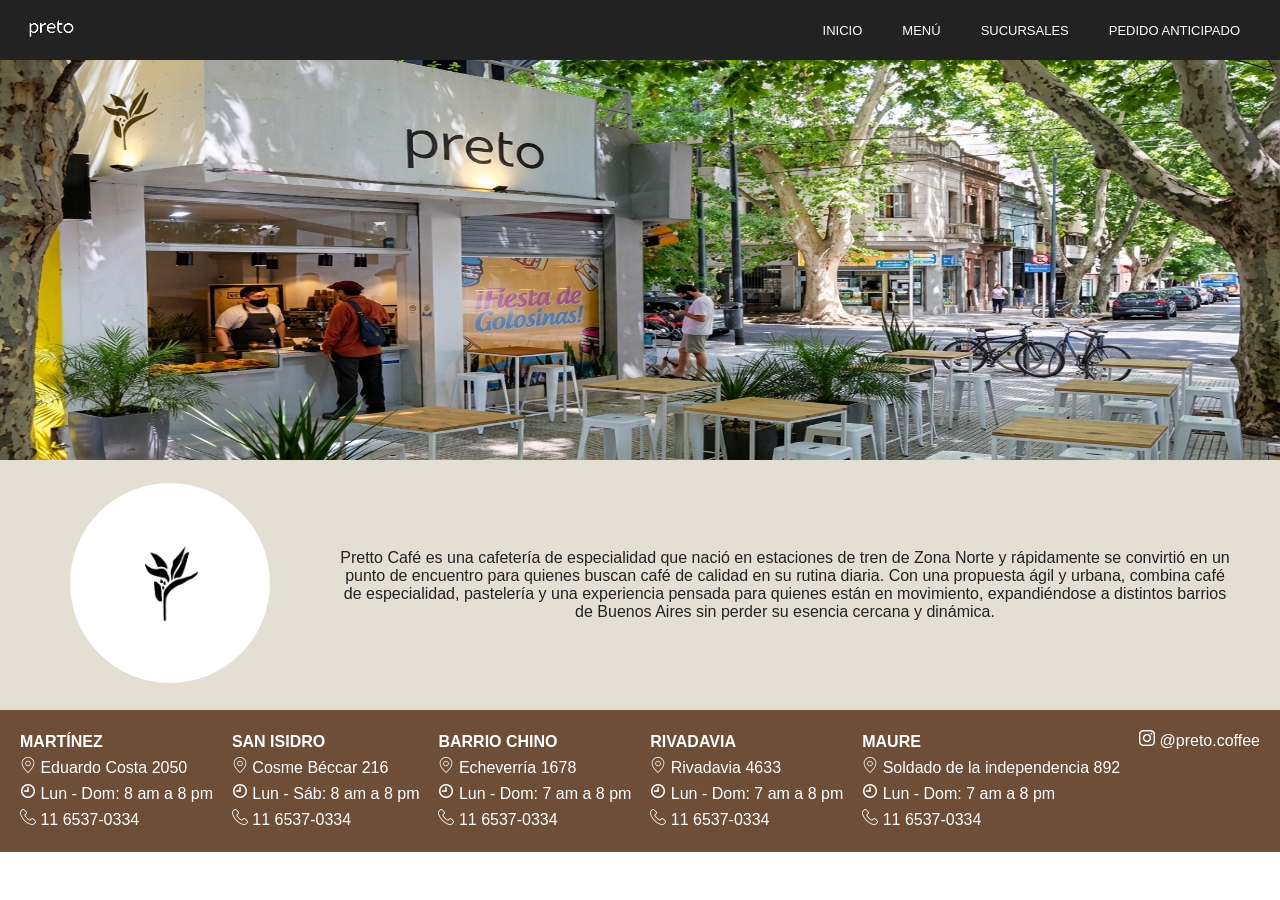
==== Oliva Lizarraga - Preto/index.html @ d629348c "Add files via upload" ====
<!DOCTYPE html>
<html lang="en">
<head>
    <meta charset="UTF-8">
    <meta name="viewport" content="width=device-width, initial-scale=1.0">
    <title>Preto café</title>
    <link rel="stylesheet" href="./CSS/style.css">
</head>

<body>

<header>
  <nav class="navbar">
    <div class="logo">
      <img src="./Multimedia/logo-pretto.png" alt="">
    </div>

    <ul class="nav-links">
        <li><a href="./index.html">INICIO</a></li>
        <li><a href="./Pages/menú.html">MENÚ</a></li>
        <li><a href="./Pages/sucursales.html">SUCURSALES</a></li>
        <li><a href="./Pages/pedido-anticipado.html">PEDIDO ANTICIPADO</a></li>
    </ul>
  </nav>
</header>

<main>
    <div class="carrusel">
        <img src="./Multimedia/imagen1.png" alt="">
    </div>

    <div class="infor">
        <div class="img-infor">
            <img src="./Multimedia/img-infor.png" alt="">
        </div>
        <div class="text-infor">
            <p>Pretto Café es una cafetería de especialidad que nació en estaciones de tren de Zona Norte y rápidamente se convirtió en un punto de encuentro para quienes buscan café de calidad en su rutina diaria. Con una propuesta ágil y urbana, combina café de especialidad, pastelería y una experiencia pensada para quienes están en movimiento, expandiéndose a distintos barrios de Buenos Aires sin perder su esencia cercana y dinámica. </p>
        </div>
    </div>
</main>

<footer class="footer">

    <div class="caja">
    <p class="sub-footer"><strong>MARTÍNEZ</strong></p>
    <p><img src="./Multimedia/ubicacion.png" alt=""> Eduardo Costa 2050</p>
    <p><img src="./Multimedia/reloj.png" alt=""> Lun - Dom: 8 am a 8 pm</p>
    <p><img src="./Multimedia/telefono.png" alt=""> 11 6537-0334</p>
  </div>

  <div class="caja">
    <p class="sub-footer"><strong>SAN ISIDRO</strong></p>
    <p><img src="./Multimedia/ubicacion.png" alt=""> Cosme Béccar 216</p>
    <p><img src="./Multimedia/reloj.png" alt=""> Lun - Sáb: 8 am a 8 pm</p>
    <p><img src="./Multimedia/telefono.png" alt=""> 11 6537-0334</p>
  </div>

  <div class="caja">
    <p class="sub-footer"><strong>BARRIO CHINO</strong></p>
    <p><img src="./Multimedia/ubicacion.png" alt=""> Echeverría 1678</p>
    <p><img src="./Multimedia/reloj.png" alt=""> Lun - Dom: 7 am a 8 pm</p>
    <p><img src="./Multimedia/telefono.png" alt=""> 11 6537-0334</p>
  </div>

  <div class="caja">
    <p class="sub-footer"><strong>RIVADAVIA</strong></p>
    <p><img src="./Multimedia/ubicacion.png" alt=""> Rivadavia 4633</p>
    <p><img src="./Multimedia/reloj.png" alt=""> Lun - Dom: 7 am a 8 pm</p>
    <p><img src="./Multimedia/telefono.png" alt=""> 11 6537-0334</p>
  </div>

  <div class="caja">
    <p class="sub-footer"><strong>MAURE</strong></p>
    <p><img src="./Multimedia/ubicacion.png" alt=""> Soldado de la independencia 892</p>
    <p><img src="./Multimedia/reloj.png" alt=""> Lun - Dom: 7 am a 8 pm</p>
    <p><img src="./Multimedia/telefono.png" alt=""> 11 6537-0334</p>
  </div>

  <div class="ig">
    <a href="https://www.instagram.com/preto.coffee?igsh=MW9qMXh0eXR2aml4ZQ=="><img src="./Multimedia/logotipo-de-instagram.png" alt=""> @preto.coffee</a>
  </div>

</footer>

</body>
</html>
---- Oliva Lizarraga - Preto/CSS/style.css ----
body{
    margin: 0;
}

/* tipografía */
@import url('https://fonts.googleapis.com/css2?family=Poppins:ital,wght@0,100;0,200;0,300;0,400;0,500;0,600;0,700;0,800;0,900;1,100;1,200;1,300;1,400;1,500;1,600;1,700;1,800;1,900&display=swap');

.poppins-regular {
  font-family: "Poppins", sans-serif;
  font-weight: 400;
  font-style: normal;
}

@import url('https://fonts.googleapis.com/css2?family=Open+Sans:ital,wght@0,300..800;1,300..800&display=swap');

.open-sans {
  font-family: "Open Sans", sans-serif;
  font-weight: 400;
  font-style: normal;
}

@import url('https://fonts.googleapis.com/css2?family=Montserrat:ital,wght@0,100..900;1,100..900&family=Open+Sans&display=swap');

.montserrat {
  font-family: "Montserrat", sans-serif;
  font-weight: 400;
  font-style: normal;
}

/* navegador */
    .navbar {
      display: flex;
      justify-content: space-between;
      align-items: center;
      padding: 10px 20px;
      height: 40px;
      background-color: rgba(34, 34, 34)
    }

    .logo img {
      height: 63px;
      width: 63px;
    }

    .nav-links {
      list-style: none;
      display: flex;
    }

    .nav-links a {
      text-decoration: none;
      color: white;
      padding: 20px;
      font-family: "Poppins", sans-serif;
      font-size: 13px;
    }

/* carrusel */
.carrusel img{
    height: 400px;
    width: 100%;
    display: block;
}

/* información sobre local */
.infor{
    display: flex;
    justify-content: space-between;
    align-items: center;
    width: 100%;
    height: 250px;
    background-color: rgba(227, 223, 211)
}

.img-infor img{
    height: 200px;
    width: 200px;
    padding: 20px 70px;
    border-radius: 50%;
}

.text-infor{
    display: flex;
    text-align: center;
    padding-right: 50px;
    font-family: "Open Sans", sans-serif;
    color: rgba(34, 34, 34);
}

/* footer */
.footer {
  display: flex;
  justify-content: space-between; 
  padding: 20px;
  background-color: rgba(111, 78, 55)
}

.caja {
  display: flex;
  flex-direction: column; 
}

.sub-footer{
    font-family: "Montserrat", sans-serif;
}
.caja p{
    text-align: left;
    margin: 3px 0;
    color: white;
    font-family: "Open Sans", sans-serif;
}

.ig a{
    text-decoration: none;
    color: white;
    font-family: "Open Sans", sans-serif;
}
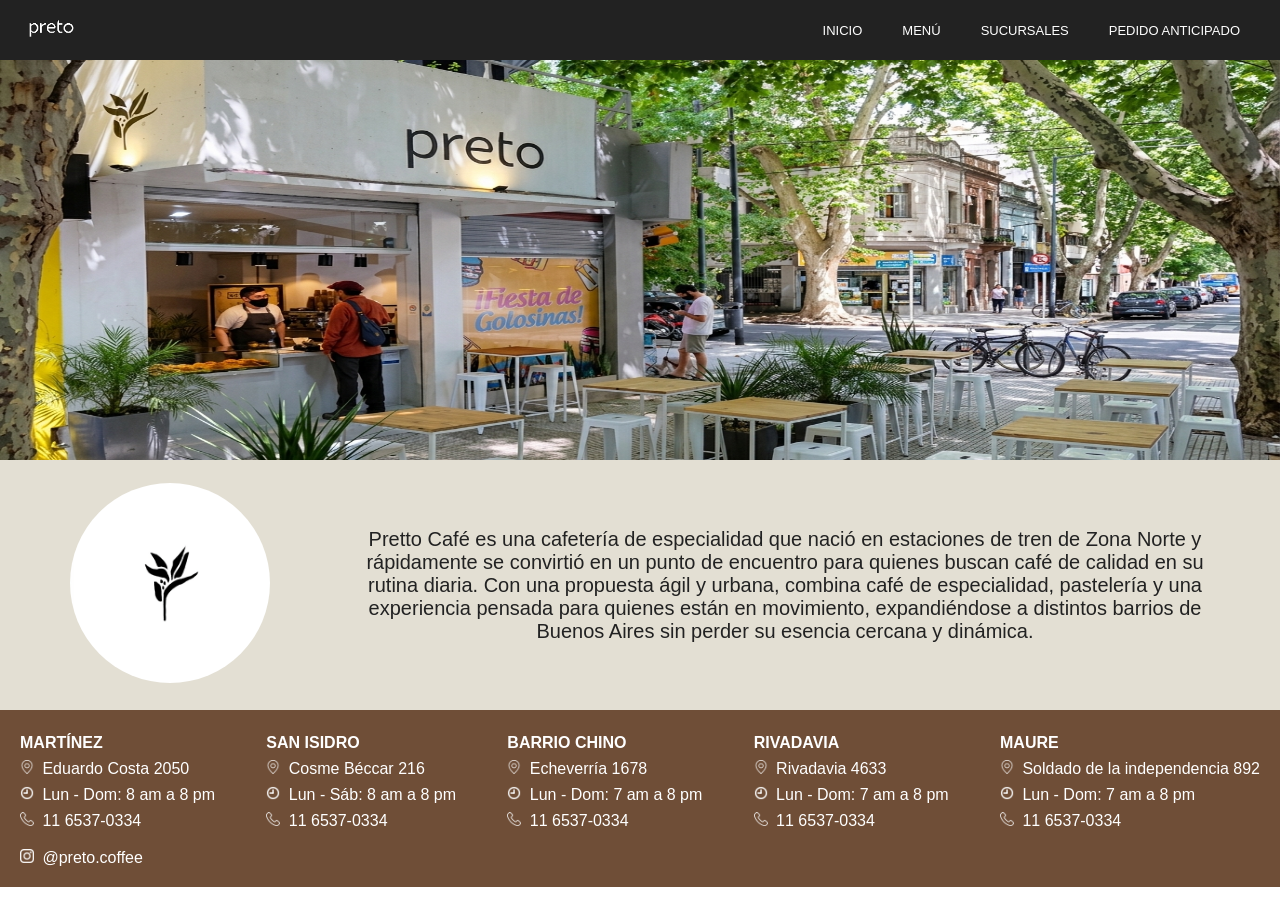
==== commit ed933728: "Add files via upload" ====
--- a/Oliva Lizarraga - Preto/index.html
+++ b/Oliva Lizarraga - Preto/index.html
@@ -40,7 +40,7 @@
 </main>
 
 <footer class="footer">
-
+<div class="contenedor">
     <div class="caja">
     <p class="sub-footer"><strong>MARTÍNEZ</strong></p>
     <p><img src="./Multimedia/ubicacion.png" alt=""> Eduardo Costa 2050</p>
@@ -75,6 +75,7 @@
     <p><img src="./Multimedia/reloj.png" alt=""> Lun - Dom: 7 am a 8 pm</p>
     <p><img src="./Multimedia/telefono.png" alt=""> 11 6537-0334</p>
   </div>
+</div>
 
   <div class="ig">
     <a href="https://www.instagram.com/preto.coffee?igsh=MW9qMXh0eXR2aml4ZQ=="><img src="./Multimedia/logotipo-de-instagram.png" alt=""> @preto.coffee</a>
--- a/Oliva Lizarraga - Preto/CSS/style.css
+++ b/Oliva Lizarraga - Preto/CSS/style.css
@@ -65,6 +65,7 @@
 /* información sobre local */
 .infor{
     display: flex;
+    flex-wrap: nowrap;
     justify-content: space-between;
     align-items: center;
     width: 100%;
@@ -85,14 +86,20 @@
     padding-right: 50px;
     font-family: "Open Sans", sans-serif;
     color: rgba(34, 34, 34);
+    font-size: 20px;
 }
 
 /* footer */
 .footer {
   display: flex;
-  justify-content: space-between; 
+  flex-direction: column;
   padding: 20px;
   background-color: rgba(111, 78, 55)
+}
+
+.contenedor{
+  display: flex;
+  justify-content: space-between;
 }
 
 .caja {
@@ -105,13 +112,89 @@
 }
 .caja p{
     text-align: left;
-    margin: 3px 0;
+    margin: 4px 0;
     color: white;
     font-family: "Open Sans", sans-serif;
+}
+
+.caja p img {
+  height: 14px;
+  width: 14px;
+  margin-right: 4px;
+}
+
+.ig{
+  margin-top: 15px;
 }
 
 .ig a{
     text-decoration: none;
     color: white;
     font-family: "Open Sans", sans-serif;
-}+}
+
+.ig img{
+  height: 14px;
+  width: 14px;
+  margin-right: 4px;
+}
+
+/* tablet */
+@media screen and (max-width: 800px) {
+
+  .contenedor {
+    display: flex;
+    flex-wrap: wrap;
+    justify-content: flex-start; 
+  }
+
+  .contenedor .caja {
+    width: 28%;
+    margin: 0 15px 20px 15px;
+  }
+
+  .text-infor {
+    font-size: 16px;
+    padding-right: 30px;
+  }
+}
+
+
+/* mobile */
+@media (max-width: 600px) {
+
+  .contenedor {
+    flex-direction: column;
+  }
+  
+  .contenedor .caja {
+    width: 100%;
+  }
+
+  .navbar {
+    height: auto;
+    padding: 10px 15px;
+  }
+
+  .nav-links a {
+    padding: 8px;
+    font-size: 11px;
+  }
+
+  .carrusel img {
+    height: 300px;
+  }
+
+  .infor {
+    flex-direction: column;
+    height: auto;
+    padding: 20px 0;
+    align-items: center; 
+  }
+
+  .text-infor {
+    padding: 0 40px 20px 40px;
+    font-size: 16px;
+    text-align: center; 
+  }
+  }
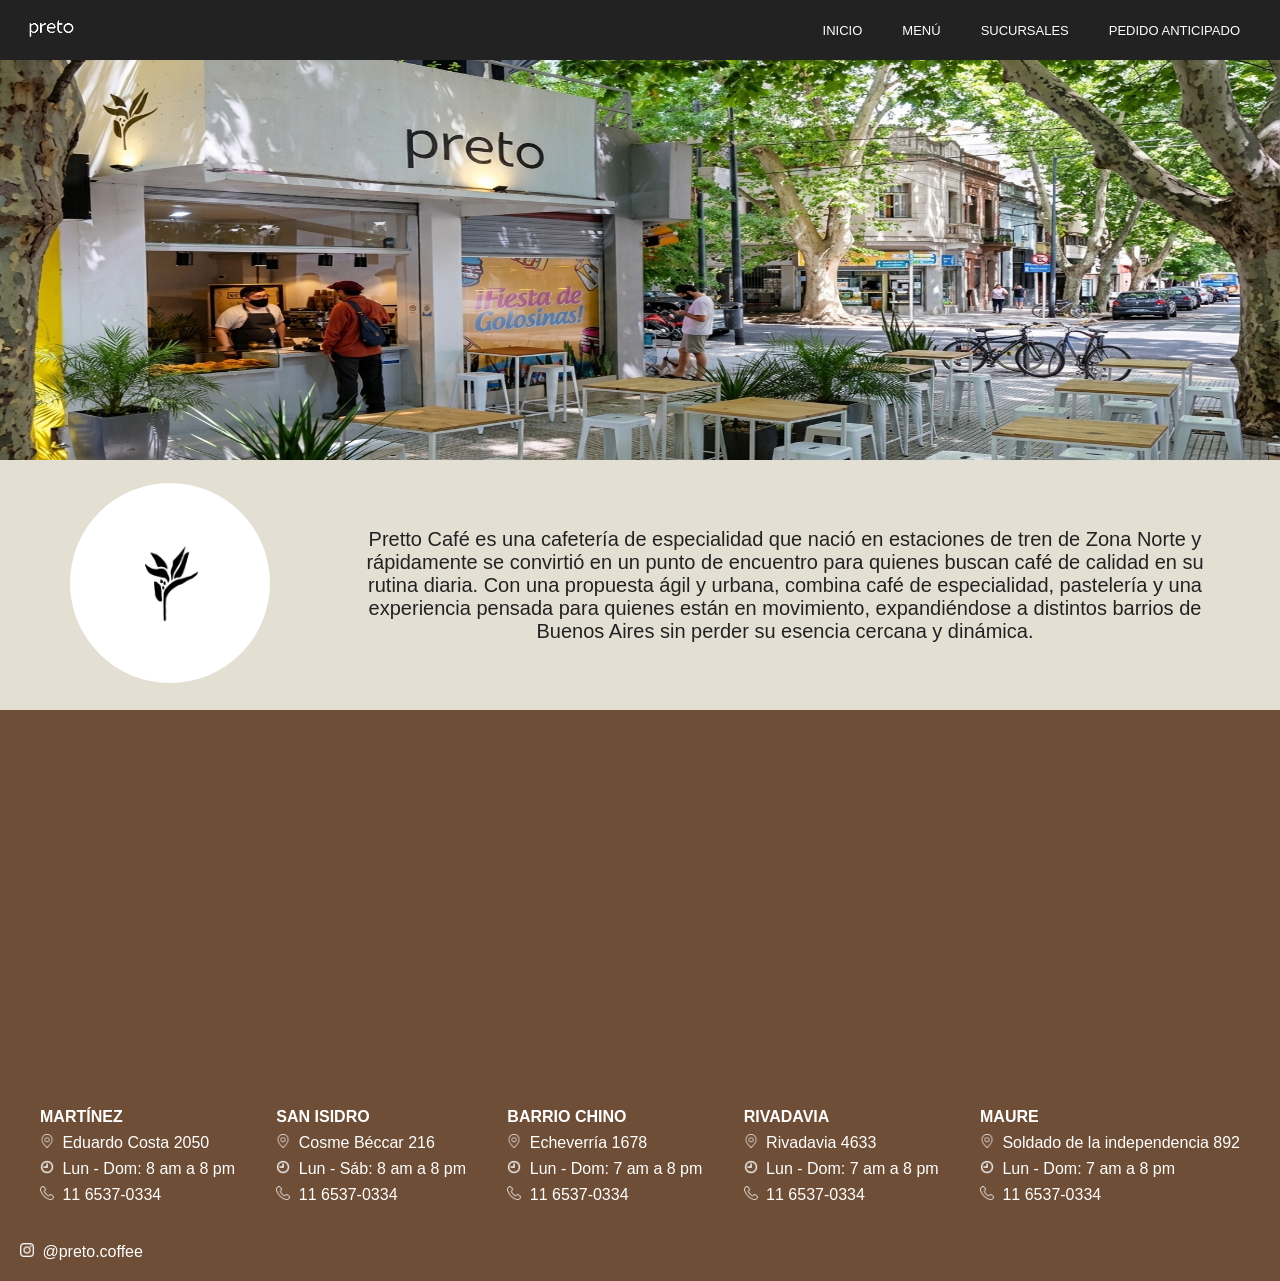
==== commit 48b8ee4e: "Add files via upload" ====
--- a/Oliva Lizarraga - Preto/index.html
+++ b/Oliva Lizarraga - Preto/index.html
@@ -40,6 +40,9 @@
 </main>
 
 <footer class="footer">
+<div class="mapa-footer">
+  <iframe src="https://www.google.com/maps/d/u/0/embed?mid=1qHg61O5QNtXGG52iDf1zIc9vHTqVn7c&ehbc=2E312F&noprof=1" width="640" height="480"></iframe>
+</div>
 <div class="contenedor">
     <div class="caja">
     <p class="sub-footer"><strong>MARTÍNEZ</strong></p>
--- a/Oliva Lizarraga - Preto/CSS/style.css
+++ b/Oliva Lizarraga - Preto/CSS/style.css
@@ -28,32 +28,32 @@
 }
 
 /* navegador */
-    .navbar {
-      display: flex;
-      justify-content: space-between;
-      align-items: center;
-      padding: 10px 20px;
-      height: 40px;
-      background-color: rgba(34, 34, 34)
-    }
-
-    .logo img {
-      height: 63px;
-      width: 63px;
-    }
-
-    .nav-links {
-      list-style: none;
-      display: flex;
-    }
-
-    .nav-links a {
-      text-decoration: none;
-      color: white;
-      padding: 20px;
-      font-family: "Poppins", sans-serif;
-      font-size: 13px;
-    }
+.navbar {
+    display: flex;
+    justify-content: space-between;
+    align-items: center;
+    padding: 10px 20px;
+    height: 40px;
+    background-color: rgba(34, 34, 34)
+}
+
+.logo img {
+    height: 63px;
+    width: 63px;
+}
+
+.nav-links {
+    list-style: none;
+    display: flex;
+}
+
+.nav-links a {
+    text-decoration: none;
+    color: white;
+    padding: 20px;
+    font-family: "Poppins", sans-serif;
+    font-size: 13px;
+}
 
 /* carrusel */
 .carrusel img{
@@ -90,6 +90,11 @@
 }
 
 /* footer */
+.mapa-footer iframe {
+  height: 350px;
+  border-style: none;
+  width: 100%
+}
 .footer {
   display: flex;
   flex-direction: column;
@@ -100,6 +105,7 @@
 .contenedor{
   display: flex;
   justify-content: space-between;
+  padding: 20px;
 }
 
 .caja {
@@ -139,20 +145,18 @@
   margin-right: 4px;
 }
 
-/* tablet */
-@media screen and (max-width: 800px) {
-
+/* Tablet */
+@media (max-width: 1024px) {
+ 
   .contenedor {
-    display: flex;
-    flex-wrap: wrap;
-    justify-content: flex-start; 
-  }
-
-  .contenedor .caja {
-    width: 28%;
-    margin: 0 15px 20px 15px;
-  }
-
+    flex-wrap: nowrap;
+  }
+ 
+  .caja {
+    width: auto;
+    margin: 0 10px;
+  }
+ 
   .text-infor {
     font-size: 16px;
     padding-right: 30px;
@@ -160,22 +164,14 @@
 }
 
 
-/* mobile */
-@media (max-width: 600px) {
-
-  .contenedor {
-    flex-direction: column;
-  }
-  
-  .contenedor .caja {
-    width: 100%;
-  }
-
+/* Mobile */
+@media (max-width: 800px) {
+ 
   .navbar {
     height: auto;
     padding: 10px 15px;
   }
-
+ 
   .nav-links a {
     padding: 8px;
     font-size: 11px;
@@ -184,17 +180,264 @@
   .carrusel img {
     height: 300px;
   }
-
+ 
   .infor {
     flex-direction: column;
     height: auto;
     padding: 20px 0;
-    align-items: center; 
-  }
-
+    align-items: center;
+  }
+ 
   .text-infor {
     padding: 0 40px 20px 40px;
     font-size: 16px;
-    text-align: center; 
-  }
-  }+    text-align: center;
+  }
+ 
+  .contenedor {
+    flex-wrap: wrap;
+  }
+ 
+  .caja {
+    width: 45%;
+    margin-bottom: 20px;
+  }
+}
+
+/* Menú */
+.imagenes-categoria {
+  display: flex;
+  width: 100%;
+  background-color: rgba(200, 195, 180);
+}
+
+.cuadrado-img img {
+  width: 312px;
+  height: 250px;
+  background-color: rgba(200, 195, 180);
+  border: 1px solid rgba(200, 195, 180);
+}
+
+.categoria {
+  background-color: rgba(227, 223, 211);
+  padding: 20px 40px;
+}
+
+.categoria h2 {
+  text-align: center;
+  font-family: "Poppins", sans-serif;
+  font-size: 25px;
+  margin-bottom: 10px;
+  color: rgba(111, 78, 55)
+}
+
+.productos {
+  display: flex;
+  flex-wrap: wrap;
+  justify-content: center; 
+}
+
+.producto {
+  width: 30%;
+  margin-bottom: 10px;
+  padding-right: 5%;
+  text-align: center;
+}
+
+.producto .nombre {
+  font-family: "Montserrat", sans-serif;
+  font-size: 18px;
+  margin: 0;
+}
+
+.producto .precio {
+  font-family: "Open Sans", sans-serif;
+  font-size: 14px;
+  color: rgba(111, 78, 55);
+  margin: 0;
+}
+
+/* Sucursales */
+.titulo-sucursales {
+  text-align: center;
+  font-family: "Poppins", sans-serif;
+  font-size: 25px;
+  padding: 20px;
+  margin: 0;
+  background-color: rgba(200, 195, 180);
+  color: rgba(111, 78, 55)
+}
+
+.sucursal {
+  display: flex;
+  height: 200px;
+  border-bottom: 1px solid rgba(200, 195, 180);
+}
+
+.sucursal-mapa {
+  width: 50%;
+}
+
+.sucursal-mapa iframe {
+  width: 100%;
+  height: 100%;
+}
+
+.sucursal-info {
+  width: 50%;
+  display: flex;
+  flex-direction: column;
+  justify-content: center;
+  align-items: center;
+  padding: 20px;
+  background-color: rgba(227, 223, 211);
+}
+
+.sucursal-info img {
+  height: 80px;
+  width: 80px;
+  border-radius: 50%;
+  margin-bottom: 10px;
+}
+
+.sucursal-info p {
+  font-family: "Open Sans", sans-serif;
+  font-size: 13px;
+  margin: 3px 0;
+  color: rgba(34, 34, 34);
+}
+
+.sucursal-info p img {
+  height: 12px;
+  width: 12px;
+  border-radius: 0;
+  margin-bottom: 0;
+}
+
+.sucursal.invertida {
+  flex-direction: row-reverse;
+}
+
+/* Pedido anticipado */
+.titulo-pedido {
+  text-align: center;
+  font-family: "Poppins", sans-serif;
+  font-size: 25px;
+  padding: 20px;
+  margin: 0;
+  background-color: rgba(200, 195, 180);
+  color: rgba(111, 78, 55);
+}
+
+.barra-pedido {
+  display: flex;
+  justify-content: space-between;
+  align-items: center;
+  padding: 10px 20px;
+  background-color: rgba(227, 223, 211);
+  border-top: 3px solid rgb(182, 175, 158);
+  border-bottom: 3px solid rgb(182, 175, 158);
+}
+
+.barra-izquierda {
+  display: flex;
+  align-items: center;
+}
+
+.logo-barra {
+  height: 45px;
+  width: 45px;
+  border-radius: 50%;
+  margin-right: 15px;
+}
+
+.selector {
+  font-family: "Open Sans", sans-serif;
+  font-size: 13px;
+  padding: 5px 10px;
+  border: 1px solid rgba(200, 195, 180);
+  border-radius: 5px;
+  background-color: white;
+  cursor: pointer;
+  margin-right: 15px;
+}
+
+.btn-registrarse {
+  font-family: "Open Sans", sans-serif;
+  font-size: 13px;
+  cursor: pointer;
+  text-decoration: none;
+  color: rgb(0, 0, 0);
+}
+
+.seccion-menu {
+  padding: 15px;
+  background-color: rgba(227, 223, 211);
+}
+
+.titulo-menu {
+  text-align: center;
+  font-family: "Poppins", sans-serif;
+  font-size: 25px;
+  margin-bottom: 15px;
+  color: rgba(111, 78, 55);
+}
+
+.categoria-pedido {
+  margin-bottom: 15px;
+}
+
+.nombre-categoria {
+  font-family: "Montserrat", sans-serif;
+  font-size: 18px;
+  margin-bottom: 8px;
+  color: rgba(111, 78, 55);
+}
+
+.items {
+  display: flex;
+  flex-wrap: wrap;
+  margin-bottom: 15px;
+}
+
+.item-btn {
+  font-family: "Open Sans", sans-serif;
+  font-size: 13px;
+  padding: 6px 14px;
+  border: 1px solid rgba(34, 34, 34);
+  border-radius: 20px;
+  background-color: white;
+  cursor: pointer;
+  margin: 4px;
+}
+
+.item-btn:hover {
+  background-color: rgba(111, 78, 55);
+  color: white;
+  border-color: rgba(111, 78, 55);
+}
+
+.ver-pedido {
+  display: flex;
+  justify-content: center;
+  padding: 20px;
+  background-color: rgba(200, 195, 180);
+  border-top: 3px solid rgb(182, 175, 158);
+}
+
+.btn-ver-pedido {
+  font-family: "Open Sans", sans-serif;
+  font-size: 18px;
+  padding: 10px 30px;
+  border: 1px solid rgba(34, 34, 34);
+  border-radius: 20px;
+  background-color: white;
+  cursor: pointer;
+}
+
+.btn-ver-pedido:hover {
+  background-color: rgba(111, 78, 55);
+  color: white;
+  border-color: rgba(111, 78, 55);
+}
+
